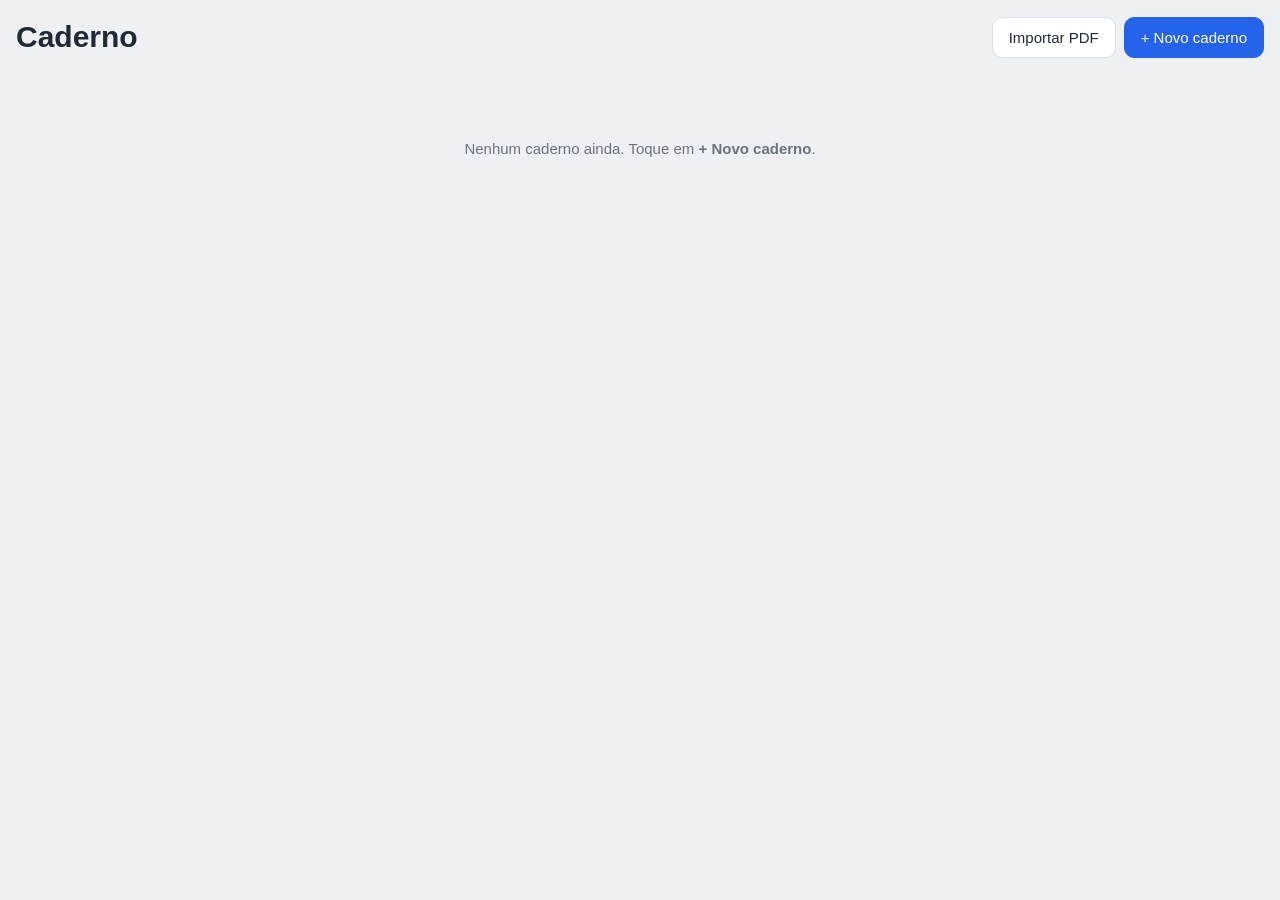
==== caderno/index.html @ 483af290 "Add Caderno: handwriting notebook PWA for iPad Installable web app for Apple Pencil: notebooks, pres" ====
<!doctype html>
<html lang="pt-BR">
<head>
<meta charset="utf-8">
<meta name="viewport" content="width=device-width, initial-scale=1, maximum-scale=1, user-scalable=no, viewport-fit=cover">
<title>Caderno</title>
<meta name="description" content="Caderno digital para escrever à mão com Apple Pencil.">
<meta name="theme-color" content="#1f2937">
<meta name="apple-mobile-web-app-capable" content="yes">
<meta name="mobile-web-app-capable" content="yes">
<meta name="apple-mobile-web-app-status-bar-style" content="black-translucent">
<meta name="apple-mobile-web-app-title" content="Caderno">
<link rel="manifest" href="manifest.webmanifest">
<link rel="icon" href="icon-192.png">
<link rel="apple-touch-icon" href="apple-touch-icon.png">
<link rel="stylesheet" href="style.css">
</head>
<body>

<!-- ============ BIBLIOTECA ============ -->
<section id="library">
  <header class="lib-header">
    <h1>Caderno</h1>
    <div class="lib-actions">
      <button id="btnImportPdf" class="btn">Importar PDF</button>
      <button id="btnNew" class="btn primary">+ Novo caderno</button>
    </div>
  </header>
  <div id="grid" class="grid"></div>
  <p id="emptyMsg" class="empty" hidden>Nenhum caderno ainda. Toque em <b>+ Novo caderno</b>.</p>
</section>

<!-- ============ EDITOR ============ -->
<section id="editor" hidden>
  <div class="toolbar" id="toolbar">
    <button class="icon" id="btnBack" title="Biblioteca">
      <svg viewBox="0 0 24 24"><path d="M15 5l-7 7 7 7"/></svg>
    </button>
    <button class="title" id="nbTitle" title="Renomear"></button>
    <span class="sep"></span>

    <button class="icon tool" data-tool="pen" title="Caneta">
      <svg viewBox="0 0 24 24"><path d="M4 20l1-5L16 4l4 4L9 19z"/><path d="M14 6l4 4"/></svg>
    </button>
    <button class="icon tool" data-tool="highlighter" title="Marca-texto">
      <svg viewBox="0 0 24 24"><path d="M9 15l-3 5h6l1-2"/><path d="M8 14l8-10 4 3-8 10z"/></svg>
    </button>
    <button class="icon tool" data-tool="eraser" title="Borracha">
      <svg viewBox="0 0 24 24"><path d="M8 20h12"/><path d="M4 15l9-9 6 6-8 8H8z"/></svg>
    </button>
    <span class="sep"></span>

    <div id="colors" class="colors"></div>
    <span class="sep"></span>
    <div id="sizes" class="sizes"></div>
    <span class="sep"></span>

    <button class="icon" id="btnUndo" title="Desfazer">
      <svg viewBox="0 0 24 24"><path d="M9 14L4 9l5-5"/><path d="M4 9h10a6 6 0 010 12h-3"/></svg>
    </button>
    <button class="icon" id="btnRedo" title="Refazer">
      <svg viewBox="0 0 24 24"><path d="M15 14l5-5-5-5"/><path d="M20 9H10a6 6 0 000 12h3"/></svg>
    </button>
    <span class="sep"></span>

    <button class="icon" id="btnPenOnly" title="Só a Pencil escreve (dedo rola a página)">
      <svg viewBox="0 0 24 24"><path d="M12 3v10"/><path d="M9 13h6l-3 6z"/><path d="M5 21h14"/></svg>
    </button>
    <button class="icon" id="btnZoomOut" title="Diminuir zoom">
      <svg viewBox="0 0 24 24"><circle cx="11" cy="11" r="6"/><path d="M8 11h6M16 16l4 4"/></svg>
    </button>
    <button class="icon" id="btnZoomIn" title="Aumentar zoom">
      <svg viewBox="0 0 24 24"><circle cx="11" cy="11" r="6"/><path d="M8 11h6M11 8v6M16 16l4 4"/></svg>
    </button>
    <button class="icon" id="btnAddPage" title="Nova página">
      <svg viewBox="0 0 24 24"><path d="M6 3h9l4 4v14H6z"/><path d="M12 10v7M8.5 13.5h7"/></svg>
    </button>
    <button class="icon" id="btnTemplate" title="Papel">
      <svg viewBox="0 0 24 24"><rect x="5" y="3" width="14" height="18" rx="1"/><path d="M8 8h8M8 12h8M8 16h8"/></svg>
    </button>
    <button class="icon" id="btnMore" title="Mais">
      <svg viewBox="0 0 24 24"><circle cx="5" cy="12" r="1.3"/><circle cx="12" cy="12" r="1.3"/><circle cx="19" cy="12" r="1.3"/></svg>
    </button>
  </div>

  <div id="scroller">
    <div id="pages"></div>
  </div>
  <div id="pageInd" class="page-ind">1 / 1</div>
</section>

<!-- Diálogo novo caderno -->
<dialog id="dlgNew">
  <form method="dialog" class="dlg">
    <h2>Novo caderno</h2>
    <label>Nome <input id="newName" type="text" placeholder="Sem título" autocomplete="off"></label>
    <div class="field">
      <span>Capa</span>
      <div id="newCovers" class="covers"></div>
    </div>
    <div class="field">
      <span>Papel</span>
      <div id="newTemplates" class="templates"></div>
    </div>
    <div class="dlg-actions">
      <button value="cancel" class="btn">Cancelar</button>
      <button value="ok" class="btn primary" id="newOk">Criar</button>
    </div>
  </form>
</dialog>

<div id="menu" class="menu" hidden></div>
<div id="toast" class="toast" hidden></div>
<input id="filePdf" type="file" accept="application/pdf" hidden>
<input id="fileInsert" type="file" accept="application/pdf,image/*" hidden>

<script src="app.js"></script>
</body>
</html>
---- caderno/style.css ----
:root {
  --bg: #eef0f3;
  --panel: #ffffff;
  --text: #1f2937;
  --muted: #6b7280;
  --line: #d9dde3;
  --accent: #2563eb;
  --accent-soft: #dbe6ff;
  --shadow: 0 2px 10px rgba(0,0,0,.12);
}
@media (prefers-color-scheme: dark) {
  :root {
    --bg: #17191d;
    --panel: #23262c;
    --text: #e8eaed;
    --muted: #9aa0a8;
    --line: #353a42;
    --accent: #6b9bff;
    --accent-soft: #2a3756;
    --shadow: 0 2px 12px rgba(0,0,0,.5);
  }
}

* { box-sizing: border-box; }
html, body {
  margin: 0; height: 100%;
  background: var(--bg); color: var(--text);
  font: 15px/1.4 -apple-system, BlinkMacSystemFont, "Segoe UI", Roboto, sans-serif;
  -webkit-user-select: none; user-select: none;
  -webkit-touch-callout: none;
  -webkit-tap-highlight-color: transparent;
  overscroll-behavior: none;
}
body { overflow: hidden; }
[hidden] { display: none !important; }
button { font: inherit; color: inherit; cursor: pointer; }
input[type=text] { -webkit-user-select: text; user-select: text; }

.btn {
  border: 1px solid var(--line); background: var(--panel);
  padding: 9px 16px; border-radius: 10px;
}
.btn.primary { background: var(--accent); border-color: var(--accent); color: #fff; }

/* ---------- Biblioteca ---------- */
#library {
  height: 100%; overflow-y: auto; -webkit-overflow-scrolling: touch;
  padding: calc(env(safe-area-inset-top) + 16px) max(16px, env(safe-area-inset-right)) 32px max(16px, env(safe-area-inset-left));
}
.lib-header { display: flex; align-items: center; justify-content: space-between; gap: 12px; flex-wrap: wrap; margin-bottom: 20px; }
.lib-header h1 { margin: 0; font-size: 30px; }
.lib-actions { display: flex; gap: 8px; }
.grid { display: grid; grid-template-columns: repeat(auto-fill, minmax(150px, 1fr)); gap: 24px 18px; }
.card { position: relative; display: flex; flex-direction: column; gap: 6px; }
.cover {
  aspect-ratio: 3 / 4; border-radius: 6px 12px 12px 6px; box-shadow: var(--shadow);
  position: relative; overflow: hidden; border: none; padding: 0; width: 100%;
}
.cover::before { content: ""; position: absolute; left: 10px; top: 0; bottom: 0; width: 3px; background: rgba(255,255,255,.25); }
.cover .cover-name {
  position: absolute; left: 22px; right: 12px; top: 18%;
  background: rgba(255,255,255,.92); color: #222; border-radius: 4px; padding: 6px 8px;
  font-size: 13px; font-weight: 600; text-align: left; overflow: hidden; text-overflow: ellipsis; white-space: nowrap;
}
.card-meta { display: flex; justify-content: space-between; align-items: center; gap: 4px; }
.card-meta .t { font-weight: 600; overflow: hidden; text-overflow: ellipsis; white-space: nowrap; }
.card-meta .m { color: var(--muted); font-size: 12px; }
.card-more { border: none; background: none; font-size: 20px; padding: 0 6px; color: var(--muted); }
.empty { color: var(--muted); text-align: center; margin-top: 60px; }

/* ---------- Editor ---------- */
#editor { height: 100%; display: flex; flex-direction: column; }
.toolbar {
  display: flex; align-items: center; gap: 4px;
  padding: calc(env(safe-area-inset-top) + 6px) max(8px, env(safe-area-inset-right)) 6px max(8px, env(safe-area-inset-left));
  background: var(--panel); border-bottom: 1px solid var(--line);
  overflow-x: auto; scrollbar-width: none; flex-shrink: 0; z-index: 5;
}
.toolbar::-webkit-scrollbar { display: none; }
.toolbar .sep { width: 1px; height: 26px; background: var(--line); margin: 0 4px; flex-shrink: 0; }
.icon {
  width: 40px; height: 40px; border-radius: 10px; border: none; background: none;
  display: grid; place-items: center; flex-shrink: 0;
}
.icon svg { width: 24px; height: 24px; fill: none; stroke: currentColor; stroke-width: 1.8; stroke-linecap: round; stroke-linejoin: round; }
.icon.active { background: var(--accent-soft); color: var(--accent); }
.icon:disabled { opacity: .35; }
.title {
  border: none; background: none; font-weight: 600; max-width: 200px; padding: 0 6px;
  overflow: hidden; text-overflow: ellipsis; white-space: nowrap; flex-shrink: 0;
}
.colors, .sizes { display: flex; align-items: center; gap: 4px; flex-shrink: 0; }
.swatch {
  width: 28px; height: 28px; border-radius: 50%; border: 2px solid transparent; padding: 0;
  box-shadow: inset 0 0 0 1px rgba(0,0,0,.15); flex-shrink: 0;
}
.swatch.active { border-color: var(--text); box-shadow: inset 0 0 0 2px var(--panel); }
.swatch.custom { position: relative; overflow: hidden; background: conic-gradient(red, yellow, lime, cyan, blue, magenta, red); }
.swatch.custom input { position: absolute; inset: 0; opacity: 0; width: 100%; height: 100%; border: 0; padding: 0; }
.size-btn { width: 34px; height: 34px; border: none; background: none; border-radius: 8px; display: grid; place-items: center; flex-shrink: 0; }
.size-btn i { display: block; border-radius: 50%; background: currentColor; }
.size-btn.active { background: var(--accent-soft); color: var(--accent); }

#scroller {
  flex: 1; overflow: auto; -webkit-overflow-scrolling: touch; position: relative;
  overscroll-behavior: contain;
}
#pages {
  display: flex; flex-direction: column; align-items: center; gap: 22px;
  padding: 22px 16px 120px; width: max-content; min-width: 100%;
  transform-origin: 0 0;
}
.page {
  position: relative; background: #fff; box-shadow: var(--shadow); flex-shrink: 0;
  touch-action: none;
}
.pen-only .page { touch-action: pan-x pan-y; }
.page canvas { position: absolute; left: 0; top: 0; width: 100%; height: 100%; pointer-events: none; }
.page .pnum { position: absolute; bottom: -18px; right: 0; font-size: 11px; color: var(--muted); }
.page-ind {
  position: fixed; left: 50%; bottom: calc(env(safe-area-inset-bottom) + 14px); transform: translateX(-50%);
  background: rgba(31,41,55,.82); color: #fff; padding: 4px 12px; border-radius: 20px; font-size: 13px;
  pointer-events: none;
}

/* ---------- Menu / diálogo / toast ---------- */
.menu {
  position: fixed; z-index: 50; background: var(--panel); border: 1px solid var(--line);
  border-radius: 12px; box-shadow: var(--shadow); padding: 6px; min-width: 220px;
}
.menu button {
  display: flex; width: 100%; text-align: left; border: none; background: none;
  padding: 10px 12px; border-radius: 8px; gap: 8px; align-items: center;
}
.menu button:active, .menu button:hover { background: var(--accent-soft); }
.menu button.danger { color: #dc2626; }
.menu .menu-sep { height: 1px; background: var(--line); margin: 4px 6px; }
.menu .check { width: 16px; color: var(--accent); }

dialog { border: none; border-radius: 16px; padding: 0; background: var(--panel); color: var(--text); box-shadow: var(--shadow); width: min(420px, calc(100vw - 32px)); }
dialog::backdrop { background: rgba(0,0,0,.35); }
.dlg { padding: 20px; display: flex; flex-direction: column; gap: 14px; }
.dlg h2 { margin: 0; font-size: 19px; }
.dlg label { display: flex; flex-direction: column; gap: 6px; }
.dlg input[type=text] { font: inherit; padding: 10px; border-radius: 10px; border: 1px solid var(--line); background: var(--bg); color: var(--text); }
.field { display: flex; flex-direction: column; gap: 6px; }
.covers, .templates { display: flex; gap: 8px; flex-wrap: wrap; }
.covers button { width: 34px; height: 34px; border-radius: 8px; border: 3px solid transparent; }
.covers button.active { border-color: var(--text); }
.templates button { border: 1px solid var(--line); background: var(--bg); border-radius: 8px; padding: 6px 10px; font-size: 13px; }
.templates button.active { border-color: var(--accent); background: var(--accent-soft); color: var(--accent); }
.dlg-actions { display: flex; justify-content: flex-end; gap: 8px; }

.toast {
  position: fixed; left: 50%; top: calc(env(safe-area-inset-top) + 64px); transform: translateX(-50%);
  background: rgba(31,41,55,.92); color: #fff; padding: 10px 18px; border-radius: 12px; z-index: 60; font-size: 14px;
}
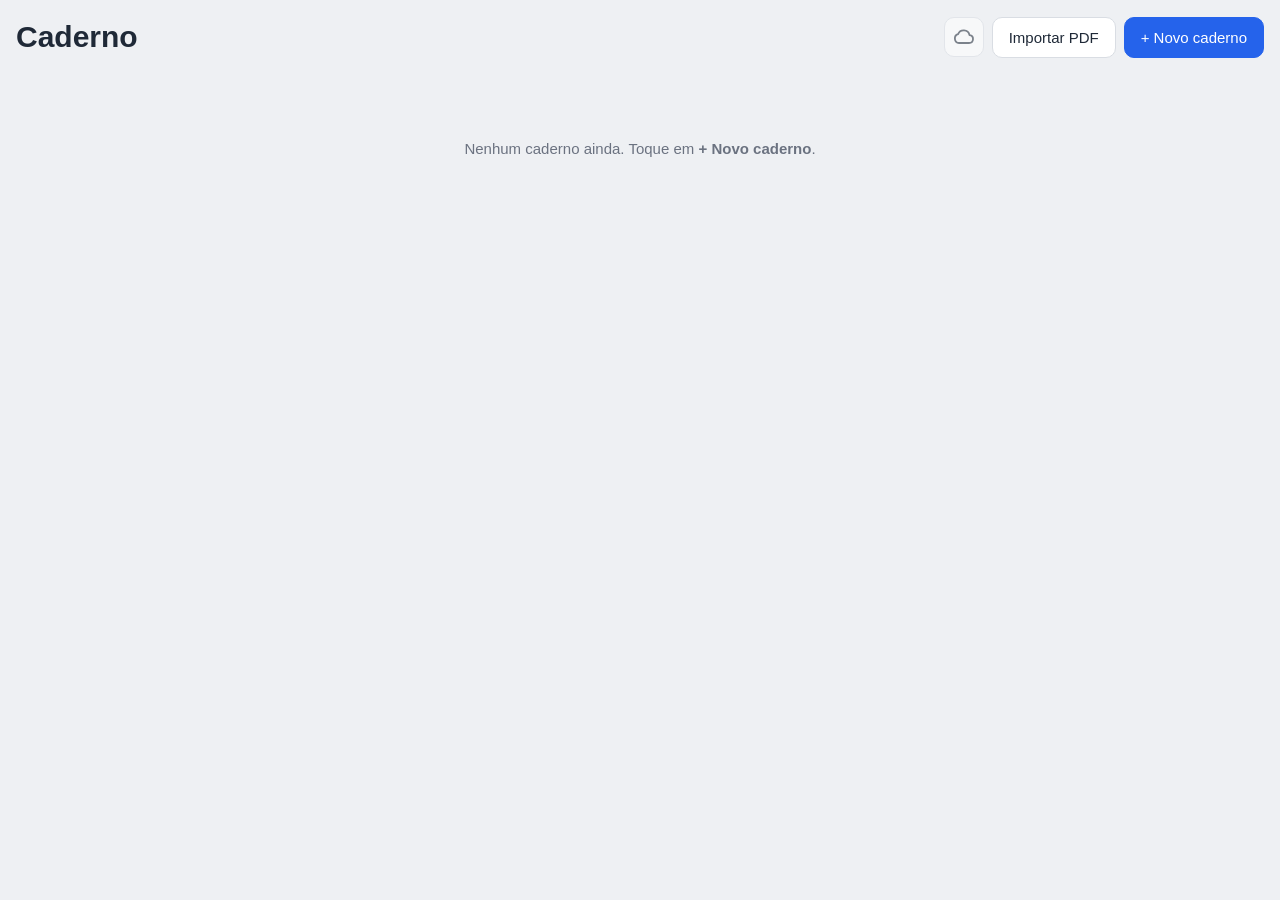
==== commit 92201150: "Caderno: sync notebooks across devices via Google Drive - Sign in with Google (OAuth redirect, works" ====
--- a/caderno/index.html
+++ b/caderno/index.html
@@ -22,6 +22,9 @@
   <header class="lib-header">
     <h1>Caderno</h1>
     <div class="lib-actions">
+      <button class="icon sync-btn" data-state="off" title="Google Drive">
+        <svg viewBox="0 0 24 24"><path d="M7 18h10a4 4 0 00.5-7.97A6 6 0 006.1 9.2 4.5 4.5 0 007 18z"/></svg>
+      </button>
       <button id="btnImportPdf" class="btn">Importar PDF</button>
       <button id="btnNew" class="btn primary">+ Novo caderno</button>
     </div>
@@ -78,6 +81,9 @@
     <button class="icon" id="btnTemplate" title="Papel">
       <svg viewBox="0 0 24 24"><rect x="5" y="3" width="14" height="18" rx="1"/><path d="M8 8h8M8 12h8M8 16h8"/></svg>
     </button>
+    <button class="icon sync-btn" data-state="off" title="Google Drive">
+      <svg viewBox="0 0 24 24"><path d="M7 18h10a4 4 0 00.5-7.97A6 6 0 006.1 9.2 4.5 4.5 0 007 18z"/></svg>
+    </button>
     <button class="icon" id="btnMore" title="Mais">
       <svg viewBox="0 0 24 24"><circle cx="5" cy="12" r="1.3"/><circle cx="12" cy="12" r="1.3"/><circle cx="19" cy="12" r="1.3"/></svg>
     </button>
@@ -114,6 +120,8 @@
 <input id="filePdf" type="file" accept="application/pdf" hidden>
 <input id="fileInsert" type="file" accept="application/pdf,image/*" hidden>
 
+<script src="config.js"></script>
+<script src="sync.js"></script>
 <script src="app.js"></script>
 </body>
 </html>
--- a/caderno/style.css
+++ b/caderno/style.css
@@ -136,6 +136,22 @@
 .menu button.danger { color: #dc2626; }
 .menu .menu-sep { height: 1px; background: var(--line); margin: 4px 6px; }
 .menu .check { width: 16px; color: var(--accent); }
+.menu .menu-info { padding: 8px 12px; font-size: 13px; color: var(--muted); max-width: 280px; }
+
+/* Botão de sincronização */
+.sync-btn { position: relative; }
+.sync-btn::after {
+  content: ""; position: absolute; right: 7px; bottom: 8px; width: 9px; height: 9px;
+  border-radius: 50%; border: 2px solid var(--panel); display: none;
+}
+.lib-header .sync-btn { background: var(--panel); border: 1px solid var(--line); }
+.sync-btn[data-state="off"] { opacity: .55; }
+.sync-btn[data-state="ok"]::after { display: block; background: #22a55a; }
+.sync-btn[data-state="err"]::after { display: block; background: #dc2626; }
+.sync-btn[data-state="login"]::after { display: block; background: #f59e0b; }
+.sync-btn[data-state="offline"]::after { display: block; background: #9ca3af; }
+.sync-btn[data-state="busy"] svg { animation: pulse 1s ease-in-out infinite; }
+@keyframes pulse { 50% { opacity: .3; } }
 
 dialog { border: none; border-radius: 16px; padding: 0; background: var(--panel); color: var(--text); box-shadow: var(--shadow); width: min(420px, calc(100vw - 32px)); }
 dialog::backdrop { background: rgba(0,0,0,.35); }
